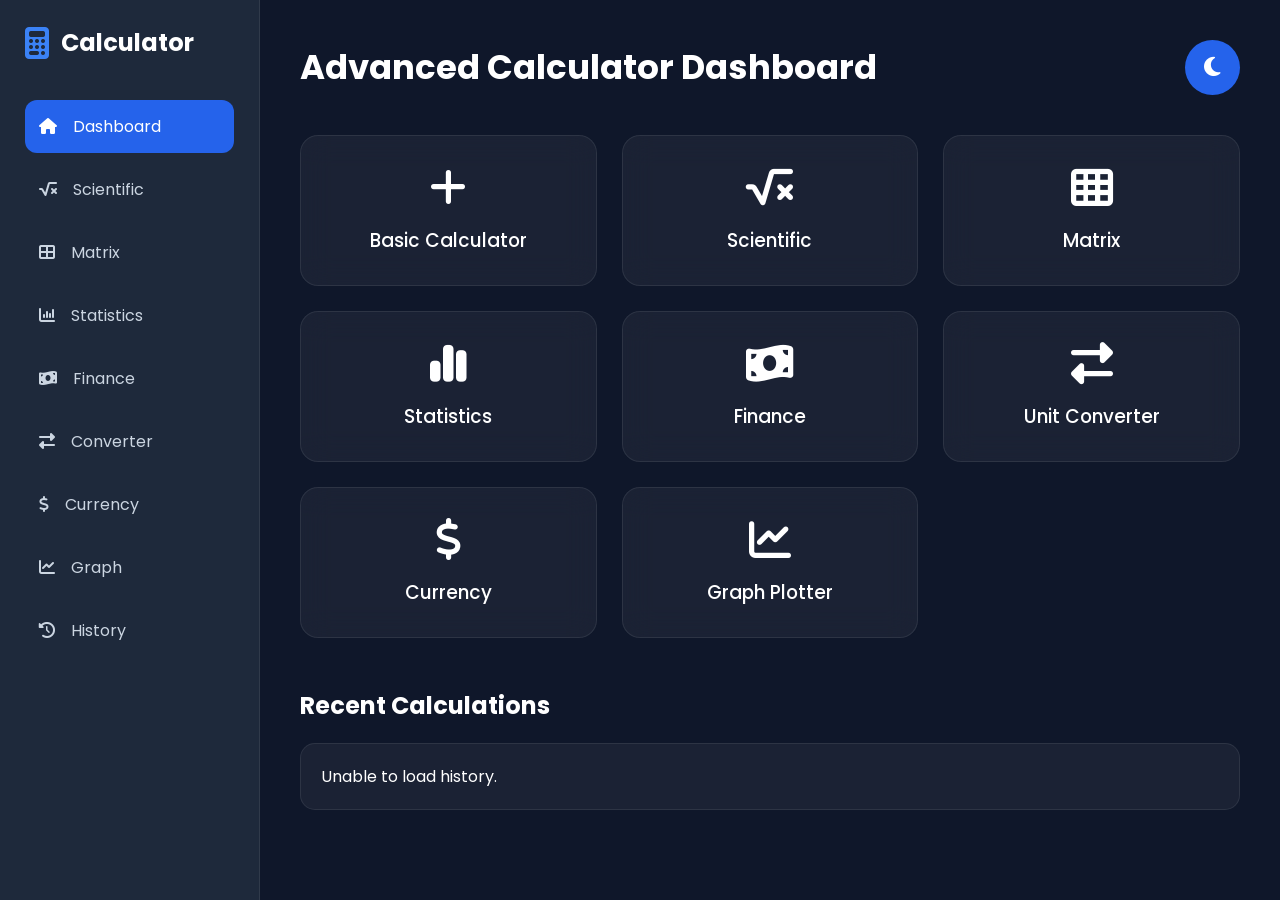
==== frontend/index.html @ dbbdd0e9 "add graph calculator functionality and frontend files" ====
<!DOCTYPE html>
<html lang="en">
<head>
    <meta charset="UTF-8">
    <meta name="viewport" content="width=device-width, initial-scale=1.0">

    <title>Advanced Calculator</title>

    <link rel="stylesheet" href="style.css">

    <link href="https://fonts.googleapis.com/css2?family=Poppins:wght@300;400;500;600;700&display=swap" rel="stylesheet">

    <link rel="stylesheet"
          href="https://cdnjs.cloudflare.com/ajax/libs/font-awesome/6.6.0/css/all.min.css">

</head>

<body>

<div class="container">

    <!-- Sidebar -->

    <aside class="sidebar">

        <div class="logo">

            <i class="fa-solid fa-calculator"></i>

            <h2>Calculator</h2>

        </div>

        <nav>

            <a href="#" class="active">
                <i class="fa-solid fa-house"></i>
                Dashboard
            </a>

            <a href="#">
                <i class="fa-solid fa-square-root-variable"></i>
                Scientific
            </a>

            <a href="#">
                <i class="fa-solid fa-table-cells-large"></i>
                Matrix
            </a>

            <a href="#">
                <i class="fa-solid fa-chart-column"></i>
                Statistics
            </a>

            <a href="#">
                <i class="fa-solid fa-money-bill-wave"></i>
                Finance
            </a>

            <a href="#">
                <i class="fa-solid fa-right-left"></i>
                Converter
            </a>

            <a href="#">
                <i class="fa-solid fa-dollar-sign"></i>
                Currency
            </a>

            <a href="#">
                <i class="fa-solid fa-chart-line"></i>
                Graph
            </a>

            <a href="#">
                <i class="fa-solid fa-clock-rotate-left"></i>
                History
            </a>

        </nav>

    </aside>

    <!-- Main Content -->

    <main class="main">

        <header>

            <h1>Advanced Calculator Dashboard</h1>

            <button id="themeButton">
                <i class="fa-solid fa-moon"></i>
            </button>

        </header>

        <!-- Dashboard Cards -->

        <section class="cards">

            <div class="card">
                <i class="fa-solid fa-plus"></i>
                <h3>Basic Calculator</h3>
            </div>

            <div class="card">
                <i class="fa-solid fa-square-root-variable"></i>
                <h3>Scientific</h3>
            </div>

            <div class="card">
                <i class="fa-solid fa-table-cells"></i>
                <h3>Matrix</h3>
            </div>

            <div class="card">
                <i class="fa-solid fa-chart-simple"></i>
                <h3>Statistics</h3>
            </div>

            <div class="card">
                <i class="fa-solid fa-money-bill-wave"></i>
                <h3>Finance</h3>
            </div>

            <div class="card">
                <i class="fa-solid fa-right-left"></i>
                <h3>Unit Converter</h3>
            </div>

            <div class="card">
                <i class="fa-solid fa-dollar-sign"></i>
                <h3>Currency</h3>
            </div>

            <div class="card">
                <i class="fa-solid fa-chart-line"></i>
                <h3>Graph Plotter</h3>
            </div>

        </section>

        <!-- Recent History -->

        <section class="history">

            <h2>Recent Calculations</h2>

            <div id="historyContainer">

                No history available.

            </div>

        </section>

    </main>

</div>

<script src="script.js"></script>

</body>
</html>
---- frontend/style.css ----
/* ==========================================
   Advanced Calculator Dashboard
   ========================================== */

*{
    margin:0;
    padding:0;
    box-sizing:border-box;
    font-family:'Poppins',sans-serif;
}

body{

    background:#0f172a;
    color:white;

}

.container{

    display:flex;
    min-height:100vh;

}

/* ==========================================
   Sidebar
   ========================================== */

.sidebar{

    width:260px;

    background:#1e293b;

    padding:25px;

    position:fixed;

    height:100vh;

    border-right:1px solid rgba(255,255,255,.08);

}

.logo{

    display:flex;

    align-items:center;

    gap:12px;

    margin-bottom:40px;

}

.logo i{

    font-size:32px;

    color:#3b82f6;

}

.logo h2{

    font-size:24px;

}

.sidebar nav{

    display:flex;

    flex-direction:column;

}

.sidebar nav a{

    color:#cbd5e1;

    text-decoration:none;

    padding:14px;

    border-radius:12px;

    margin-bottom:10px;

    transition:.3s;

}

.sidebar nav a:hover{

    background:#2563eb;

    color:white;

}

.sidebar nav a.active{

    background:#2563eb;

    color:white;

}

.sidebar nav i{

    margin-right:12px;

}

/* ==========================================
   Main Content
   ========================================== */

.main{

    margin-left:260px;

    width:100%;

    padding:40px;

}

header{

    display:flex;

    justify-content:space-between;

    align-items:center;

    margin-bottom:40px;

}

header h1{

    font-size:34px;

}

header button{

    width:55px;

    height:55px;

    border:none;

    border-radius:50%;

    cursor:pointer;

    background:#2563eb;

    color:white;

    font-size:22px;

    transition:.3s;

}

header button:hover{

    transform:rotate(180deg);

}

/* ==========================================
   Dashboard Cards
   ========================================== */

.cards{

    display:grid;

    grid-template-columns:repeat(auto-fit,minmax(220px,1fr));

    gap:25px;

}

.card{

    background:rgba(255,255,255,.05);

    backdrop-filter:blur(15px);

    border:1px solid rgba(255,255,255,.08);

    border-radius:18px;

    padding:30px;

    text-align:center;

    cursor:pointer;

    transition:.35s;

}

.card:hover{

    transform:translateY(-10px);

    background:#2563eb;

}

.card i{

    font-size:42px;

    margin-bottom:18px;

}

.card h3{

    font-weight:500;

}

/* ==========================================
   History
   ========================================== */

.history{

    margin-top:50px;

}

.history h2{

    margin-bottom:20px;

}

#historyContainer{

    background:rgba(255,255,255,.05);

    border-radius:15px;

    padding:20px;

    border:1px solid rgba(255,255,255,.08);

}

/* ==========================================
   Scrollbar
   ========================================== */

::-webkit-scrollbar{

    width:8px;

}

::-webkit-scrollbar-thumb{

    background:#3b82f6;

    border-radius:20px;

}

/* ==========================================
   Responsive
   ========================================== */

@media(max-width:900px){

.sidebar{

    width:90px;

}

.logo h2{

    display:none;

}

.sidebar nav a{

    text-align:center;

}

.sidebar nav a i{

    margin-right:0;

}

.sidebar nav a{

    font-size:0;

}

.sidebar nav a i{

    font-size:20px;

}

.main{

    margin-left:90px;

}

}

@media(max-width:650px){

.cards{

    grid-template-columns:1fr;

}

header{

    flex-direction:column;

    gap:20px;

}

}
/* ==========================================
   Light Theme
   ========================================== */

body.light-mode{

    background:#f8fafc;

    color:#1e293b;

}

body.light-mode .sidebar{

    background:white;

}

body.light-mode .card{

    background:white;

    color:#1e293b;

}

body.light-mode #historyContainer{

    background:white;

    color:#1e293b;

}

body.light-mode .sidebar a{

    color:#1e293b;

}

/* ==========================================
   History Item
   ========================================== */

.history-item{

    padding:15px;

    margin-bottom:12px;

    border-radius:10px;

    background:rgba(255,255,255,.05);

}
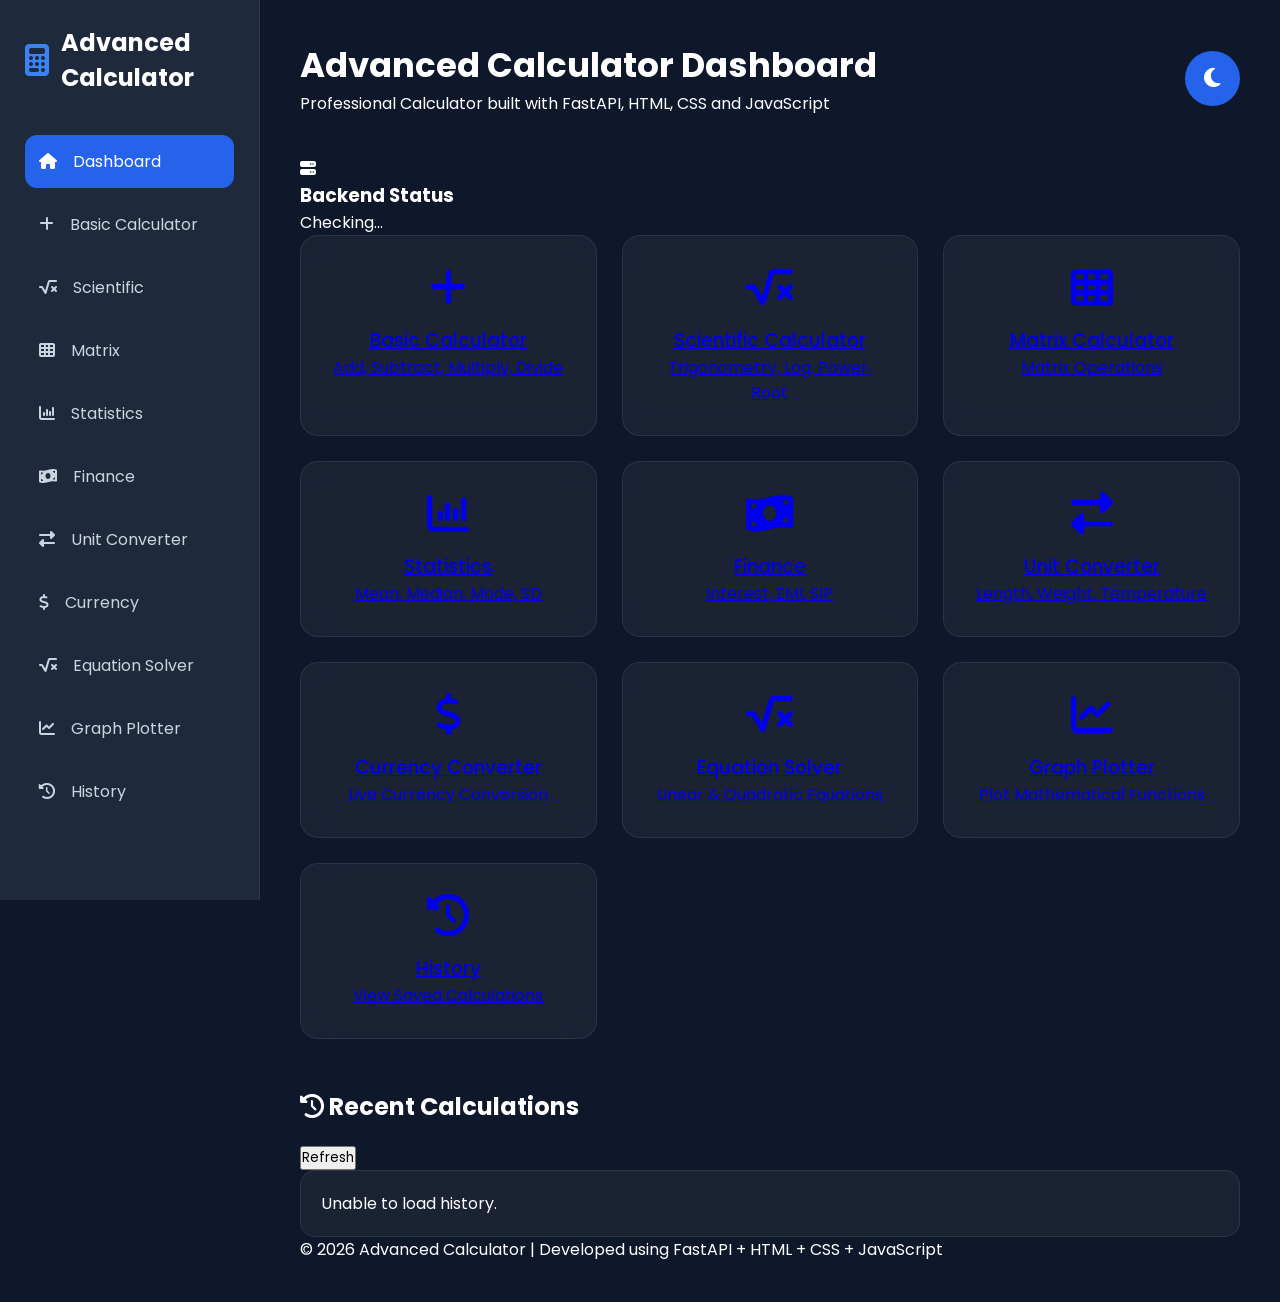
==== commit 51ca855d: "add" ====
--- a/frontend/index.html
+++ b/frontend/index.html
@@ -1,17 +1,25 @@
 <!DOCTYPE html>
 <html lang="en">
+
 <head>
+
     <meta charset="UTF-8">
-    <meta name="viewport" content="width=device-width, initial-scale=1.0">
+
+    <meta name="viewport"
+          content="width=device-width, initial-scale=1.0">
 
     <title>Advanced Calculator</title>
 
     <link rel="stylesheet" href="style.css">
 
+    <link rel="preconnect" href="https://fonts.googleapis.com">
+
+    <link rel="preconnect" href="https://fonts.gstatic.com" crossorigin>
+
     <link href="https://fonts.googleapis.com/css2?family=Poppins:wght@300;400;500;600;700&display=swap" rel="stylesheet">
 
     <link rel="stylesheet"
-          href="https://cdnjs.cloudflare.com/ajax/libs/font-awesome/6.6.0/css/all.min.css">
+          href="https://cdnjs.cloudflare.com/ajax/libs/font-awesome/6.7.2/css/all.min.css">
 
 </head>
 
@@ -27,55 +35,98 @@
 
             <i class="fa-solid fa-calculator"></i>
 
-            <h2>Calculator</h2>
+            <h2>Advanced Calculator</h2>
 
         </div>
 
         <nav>
 
-            <a href="#" class="active">
+            <a href="index.html" class="active">
+
                 <i class="fa-solid fa-house"></i>
+
                 Dashboard
-            </a>
-
-            <a href="#">
+
+            </a>
+
+            <a href="pages/basic.html">
+
+                <i class="fa-solid fa-plus"></i>
+
+                Basic Calculator
+
+            </a>
+
+            <a href="pages/scientific.html">
+
                 <i class="fa-solid fa-square-root-variable"></i>
+
                 Scientific
-            </a>
-
-            <a href="#">
-                <i class="fa-solid fa-table-cells-large"></i>
+
+            </a>
+
+            <a href="pages/matrix.html">
+
+                <i class="fa-solid fa-table-cells"></i>
+
                 Matrix
-            </a>
-
-            <a href="#">
+
+            </a>
+
+            <a href="pages/statistics.html">
+
                 <i class="fa-solid fa-chart-column"></i>
+
                 Statistics
-            </a>
-
-            <a href="#">
+
+            </a>
+
+            <a href="pages/finance.html">
+
                 <i class="fa-solid fa-money-bill-wave"></i>
+
                 Finance
-            </a>
-
-            <a href="#">
+
+            </a>
+
+            <a href="pages/converter.html">
+
                 <i class="fa-solid fa-right-left"></i>
-                Converter
-            </a>
-
-            <a href="#">
+
+                Unit Converter
+
+            </a>
+
+            <a href="pages/currency.html">
+
                 <i class="fa-solid fa-dollar-sign"></i>
+
                 Currency
-            </a>
-
-            <a href="#">
+
+            </a>
+
+            <a href="pages/equation.html">
+
+                <i class="fa-solid fa-square-root-alt"></i>
+
+                Equation Solver
+
+            </a>
+
+            <a href="pages/graph.html">
+
                 <i class="fa-solid fa-chart-line"></i>
-                Graph
-            </a>
-
-            <a href="#">
+
+                Graph Plotter
+
+            </a>
+
+            <a href="pages/history.html">
+
                 <i class="fa-solid fa-clock-rotate-left"></i>
+
                 History
+
             </a>
 
         </nav>
@@ -86,59 +137,157 @@
 
     <main class="main">
 
+        <!-- Header -->
+
         <header>
 
-            <h1>Advanced Calculator Dashboard</h1>
-
-            <button id="themeButton">
-                <i class="fa-solid fa-moon"></i>
-            </button>
+            <div>
+
+                <h1>Advanced Calculator Dashboard</h1>
+
+                <p>Professional Calculator built with FastAPI, HTML, CSS and JavaScript</p>
+
+            </div>
+
+            <div class="header-right">
+
+                <button id="themeButton">
+
+                    <i class="fa-solid fa-moon"></i>
+
+                </button>
+
+            </div>
 
         </header>
 
+        <!-- API Status -->
+
+        <section class="status">
+
+            <div class="status-card">
+
+                <i class="fa-solid fa-server"></i>
+
+                <div>
+
+                    <h3>Backend Status</h3>
+
+                    <p id="apiStatus">
+
+                        Checking...
+
+                    </p>
+
+                </div>
+
+            </div>
+
+        </section>
+
         <!-- Dashboard Cards -->
 
         <section class="cards">
 
-            <div class="card">
+            <a href="pages/basic.html" class="card">
+
                 <i class="fa-solid fa-plus"></i>
+
                 <h3>Basic Calculator</h3>
-            </div>
-
-            <div class="card">
+
+                <p>Add, Subtract, Multiply, Divide</p>
+
+            </a>
+
+            <a href="pages/scientific.html" class="card">
+
                 <i class="fa-solid fa-square-root-variable"></i>
-                <h3>Scientific</h3>
-            </div>
-
-            <div class="card">
+
+                <h3>Scientific Calculator</h3>
+
+                <p>Trigonometry, Log, Power, Root</p>
+
+            </a>
+
+            <a href="pages/matrix.html" class="card">
+
                 <i class="fa-solid fa-table-cells"></i>
-                <h3>Matrix</h3>
-            </div>
-
-            <div class="card">
-                <i class="fa-solid fa-chart-simple"></i>
+
+                <h3>Matrix Calculator</h3>
+
+                <p>Matrix Operations</p>
+
+            </a>
+
+            <a href="pages/statistics.html" class="card">
+
+                <i class="fa-solid fa-chart-column"></i>
+
                 <h3>Statistics</h3>
-            </div>
-
-            <div class="card">
+
+                <p>Mean, Median, Mode, SD</p>
+
+            </a>
+
+            <a href="pages/finance.html" class="card">
+
                 <i class="fa-solid fa-money-bill-wave"></i>
+
                 <h3>Finance</h3>
-            </div>
-
-            <div class="card">
+
+                <p>Interest, EMI, SIP</p>
+
+            </a>
+
+            <a href="pages/converter.html" class="card">
+
                 <i class="fa-solid fa-right-left"></i>
+
                 <h3>Unit Converter</h3>
-            </div>
-
-            <div class="card">
+
+                <p>Length, Weight, Temperature</p>
+
+            </a>
+
+            <a href="pages/currency.html" class="card">
+
                 <i class="fa-solid fa-dollar-sign"></i>
-                <h3>Currency</h3>
-            </div>
-
-            <div class="card">
+
+                <h3>Currency Converter</h3>
+
+                <p>Live Currency Conversion</p>
+
+            </a>
+
+            <a href="pages/equation.html" class="card">
+
+                <i class="fa-solid fa-square-root-alt"></i>
+
+                <h3>Equation Solver</h3>
+
+                <p>Linear & Quadratic Equations</p>
+
+            </a>
+
+            <a href="pages/graph.html" class="card">
+
                 <i class="fa-solid fa-chart-line"></i>
+
                 <h3>Graph Plotter</h3>
-            </div>
+
+                <p>Plot Mathematical Functions</p>
+
+            </a>
+
+            <a href="pages/history.html" class="card">
+
+                <i class="fa-solid fa-clock-rotate-left"></i>
+
+                <h3>History</h3>
+
+                <p>View Saved Calculations</p>
+
+            </a>
 
         </section>
 
@@ -146,16 +295,45 @@
 
         <section class="history">
 
-            <h2>Recent Calculations</h2>
+            <div class="history-header">
+
+                <h2>
+
+                    <i class="fa-solid fa-clock-rotate-left"></i>
+
+                    Recent Calculations
+
+                </h2>
+
+                <button onclick="loadHistory()">
+
+                    Refresh
+
+                </button>
+
+            </div>
 
             <div id="historyContainer">
 
-                No history available.
+                Loading...
 
             </div>
 
         </section>
 
+        <!-- Footer -->
+
+        <footer>
+
+            <p>
+
+                © 2026 Advanced Calculator |
+                Developed using FastAPI + HTML + CSS + JavaScript
+
+            </p>
+
+        </footer>
+
     </main>
 
 </div>
@@ -163,4 +341,5 @@
 <script src="script.js"></script>
 
 </body>
+
 </html>
--- a/frontend/style.css
+++ b/frontend/style.css
@@ -27,375 +27,430 @@
    Sidebar
    ========================================== */
 
+ .sidebar{
+
+    width:260px;
+
+    background:#1e293b;
+
+    padding:25px;
+
+    position:fixed;
+
+    height:100vh;
+
+    border-right:1px solid rgba(255,255,255,.08);
+
+}
+
+.logo{
+
+    display:flex;
+
+    align-items:center;
+
+    gap:12px;
+
+    margin-bottom:40px;
+
+}
+
+.logo i{
+
+    font-size:32px;
+
+    color:#3b82f6;
+
+}
+
+.logo h2{
+
+    font-size:24px;
+
+}
+
+.sidebar nav{
+
+    display:flex;
+
+    flex-direction:column;
+
+}
+
+.sidebar nav a{
+
+    color:#cbd5e1;
+
+    text-decoration:none;
+
+    padding:14px;
+
+    border-radius:12px;
+
+    margin-bottom:10px;
+
+    transition:.3s;
+
+}
+
+.sidebar nav a:hover{
+
+    background:#2563eb;
+
+    color:white;
+
+}
+
+.sidebar nav a.active{
+
+    background:#2563eb;
+
+    color:white;
+
+}
+
+.sidebar nav i{
+
+    margin-right:12px;
+
+}
+
+/* ==========================================
+   Main Content
+   ========================================== */
+
+.main{
+
+    margin-left:260px;
+
+    width:100%;
+
+    padding:40px;
+
+}
+
+header{
+
+    display:flex;
+
+    justify-content:space-between;
+
+    align-items:center;
+
+    margin-bottom:40px;
+
+}
+
+header h1{
+
+    font-size:34px;
+
+}
+
+header button{
+
+    width:55px;
+
+    height:55px;
+
+    border:none;
+
+    border-radius:50%;
+
+    cursor:pointer;
+
+    background:#2563eb;
+
+    color:white;
+
+    font-size:22px;
+
+    transition:.3s;
+
+}
+
+header button:hover{
+
+    transform:rotate(180deg);
+
+}
+
+/* ==========================================
+   Dashboard Cards
+   ========================================== */
+
+.cards{
+
+    display:grid;
+
+    grid-template-columns:repeat(auto-fit,minmax(220px,1fr));
+
+    gap:25px;
+
+}
+
+.card{
+
+    background:rgba(255,255,255,.05);
+
+    backdrop-filter:blur(15px);
+
+    border:1px solid rgba(255,255,255,.08);
+
+    border-radius:18px;
+
+    padding:30px;
+
+    text-align:center;
+
+    cursor:pointer;
+
+    transition:.35s;
+
+}
+
+.card:hover{
+
+    transform:translateY(-10px);
+
+    background:#2563eb;
+
+}
+
+.card i{
+
+    font-size:42px;
+
+    margin-bottom:18px;
+
+}
+
+.card h3{
+
+    font-weight:500;
+
+}
+
+/* ==========================================
+   History
+   ========================================== */
+
+.history{
+
+    margin-top:50px;
+
+}
+
+.history h2{
+
+    margin-bottom:20px;
+
+}
+
+#historyContainer{
+
+    background:rgba(255,255,255,.05);
+
+    border-radius:15px;
+
+    padding:20px;
+
+    border:1px solid rgba(255,255,255,.08);
+
+}
+
+/* ==========================================
+   Scrollbar
+   ========================================== */
+
+::-webkit-scrollbar{
+
+    width:8px;
+
+}
+
+::-webkit-scrollbar-thumb{
+
+    background:#3b82f6;
+
+    border-radius:20px;
+
+}
+
+/* ==========================================
+   Responsive
+   ========================================== */
+
+@media(max-width:900px){
+
 .sidebar{
 
-    width:260px;
-
-    background:#1e293b;
-
-    padding:25px;
-
-    position:fixed;
-
-    height:100vh;
-
-    border-right:1px solid rgba(255,255,255,.08);
-
-}
-
-.logo{
-
-    display:flex;
-
-    align-items:center;
-
-    gap:12px;
-
-    margin-bottom:40px;
-
-}
-
-.logo i{
-
-    font-size:32px;
-
-    color:#3b82f6;
+    width:90px;
 
 }
 
 .logo h2{
 
-    font-size:24px;
-
-}
-
-.sidebar nav{
-
-    display:flex;
+    display:none;
+
+}
+
+.sidebar nav a{
+
+    text-align:center;
+
+}
+
+.sidebar nav a i{
+
+    margin-right:0;
+
+}
+
+.sidebar nav a{
+
+    font-size:0;
+
+}
+
+.sidebar nav a i{
+
+    font-size:20px;
+
+}
+
+.main{
+
+    margin-left:90px;
+
+}
+
+}
+
+@media(max-width:650px){
+
+.cards{
+
+    grid-template-columns:1fr;
+
+}
+
+header{
 
     flex-direction:column;
 
-}
-
-.sidebar nav a{
-
-    color:#cbd5e1;
-
-    text-decoration:none;
-
-    padding:14px;
-
-    border-radius:12px;
-
-    margin-bottom:10px;
-
-    transition:.3s;
-
-}
-
-.sidebar nav a:hover{
-
-    background:#2563eb;
-
-    color:white;
-
-}
-
-.sidebar nav a.active{
-
-    background:#2563eb;
-
-    color:white;
-
-}
-
-.sidebar nav i{
-
-    margin-right:12px;
-
-}
-
-/* ==========================================
-   Main Content
-   ========================================== */
-
-.main{
-
-    margin-left:260px;
-
-    width:100%;
-
-    padding:40px;
-
-}
-
-header{
-
-    display:flex;
-
-    justify-content:space-between;
-
-    align-items:center;
-
-    margin-bottom:40px;
-
-}
-
-header h1{
-
-    font-size:34px;
-
-}
-
-header button{
-
-    width:55px;
-
-    height:55px;
-
-    border:none;
-
-    border-radius:50%;
-
-    cursor:pointer;
-
-    background:#2563eb;
-
-    color:white;
-
-    font-size:22px;
-
-    transition:.3s;
-
-}
-
-header button:hover{
-
-    transform:rotate(180deg);
-
-}
-
-/* ==========================================
-   Dashboard Cards
-   ========================================== */
-
-.cards{
-
-    display:grid;
-
-    grid-template-columns:repeat(auto-fit,minmax(220px,1fr));
-
-    gap:25px;
-
-}
-
-.card{
+    gap:20px;
+
+}
+
+}
+/* ==========================================
+   Light Theme
+   ========================================== */
+
+body.light-mode{
+
+    background:#f8fafc;
+
+    color:#1e293b;
+
+}
+
+body.light-mode .sidebar{
+
+    background:white;
+
+}
+
+body.light-mode .card{
+
+    background:white;
+
+    color:#1e293b;
+
+}
+
+body.light-mode #historyContainer{
+
+    background:white;
+
+    color:#1e293b;
+
+}
+
+body.light-mode .sidebar a{
+
+    color:#1e293b;
+
+}
+
+/* ==========================================
+   History Item
+   ========================================== */
+
+.history-item{
+
+    padding:15px;
+
+    margin-bottom:12px;
+
+    border-radius:10px;
 
     background:rgba(255,255,255,.05);
 
-    backdrop-filter:blur(15px);
-
-    border:1px solid rgba(255,255,255,.08);
-
-    border-radius:18px;
-
-    padding:30px;
-
-    text-align:center;
-
-    cursor:pointer;
-
-    transition:.35s;
-
-}
-
-.card:hover{
-
-    transform:translateY(-10px);
-
-    background:#2563eb;
-
-}
-
-.card i{
-
-    font-size:42px;
-
-    margin-bottom:18px;
-
-}
-
-.card h3{
-
-    font-weight:500;
-
-}
-
-/* ==========================================
-   History
-   ========================================== */
-
-.history{
-
-    margin-top:50px;
-
-}
-
-.history h2{
-
-    margin-bottom:20px;
-
-}
-
-#historyContainer{
+}
+/* ==========================================
+   Light Theme
+   ========================================== */
+
+body.light-mode{
+
+    background:#f8fafc;
+
+    color:#1e293b;
+
+}
+
+body.light-mode .sidebar{
+
+    background:white;
+
+}
+
+body.light-mode .card{
+
+    background:white;
+
+    color:#1e293b;
+
+}
+
+body.light-mode #historyContainer{
+
+    background:white;
+
+    color:#1e293b;
+
+}
+
+body.light-mode .sidebar a{
+
+    color:#1e293b;
+
+}
+
+/* ==========================================
+   History Item
+   ========================================== */
+
+.history-item{
+
+    padding:15px;
+
+    margin-bottom:12px;
+
+    border-radius:10px;
 
     background:rgba(255,255,255,.05);
 
-    border-radius:15px;
-
-    padding:20px;
-
-    border:1px solid rgba(255,255,255,.08);
-
-}
-
-/* ==========================================
-   Scrollbar
-   ========================================== */
-
-::-webkit-scrollbar{
-
-    width:8px;
-
-}
-
-::-webkit-scrollbar-thumb{
-
-    background:#3b82f6;
-
-    border-radius:20px;
-
-}
-
-/* ==========================================
-   Responsive
-   ========================================== */
-
-@media(max-width:900px){
-
-.sidebar{
-
-    width:90px;
-
-}
-
-.logo h2{
-
-    display:none;
-
-}
-
-.sidebar nav a{
-
-    text-align:center;
-
-}
-
-.sidebar nav a i{
-
-    margin-right:0;
-
-}
-
-.sidebar nav a{
-
-    font-size:0;
-
-}
-
-.sidebar nav a i{
-
-    font-size:20px;
-
-}
-
-.main{
-
-    margin-left:90px;
-
-}
-
-}
-
-@media(max-width:650px){
-
-.cards{
-
-    grid-template-columns:1fr;
-
-}
-
-header{
-
-    flex-direction:column;
-
-    gap:20px;
-
-}
-
-}
-/* ==========================================
-   Light Theme
-   ========================================== */
-
-body.light-mode{
-
-    background:#f8fafc;
-
-    color:#1e293b;
-
-}
-
-body.light-mode .sidebar{
-
-    background:white;
-
-}
-
-body.light-mode .card{
-
-    background:white;
-
-    color:#1e293b;
-
-}
-
-body.light-mode #historyContainer{
-
-    background:white;
-
-    color:#1e293b;
-
-}
-
-body.light-mode .sidebar a{
-
-    color:#1e293b;
-
-}
-
-/* ==========================================
-   History Item
-   ========================================== */
-
-.history-item{
-
-    padding:15px;
-
-    margin-bottom:12px;
-
-    border-radius:10px;
-
-    background:rgba(255,255,255,.05);
-
 }
